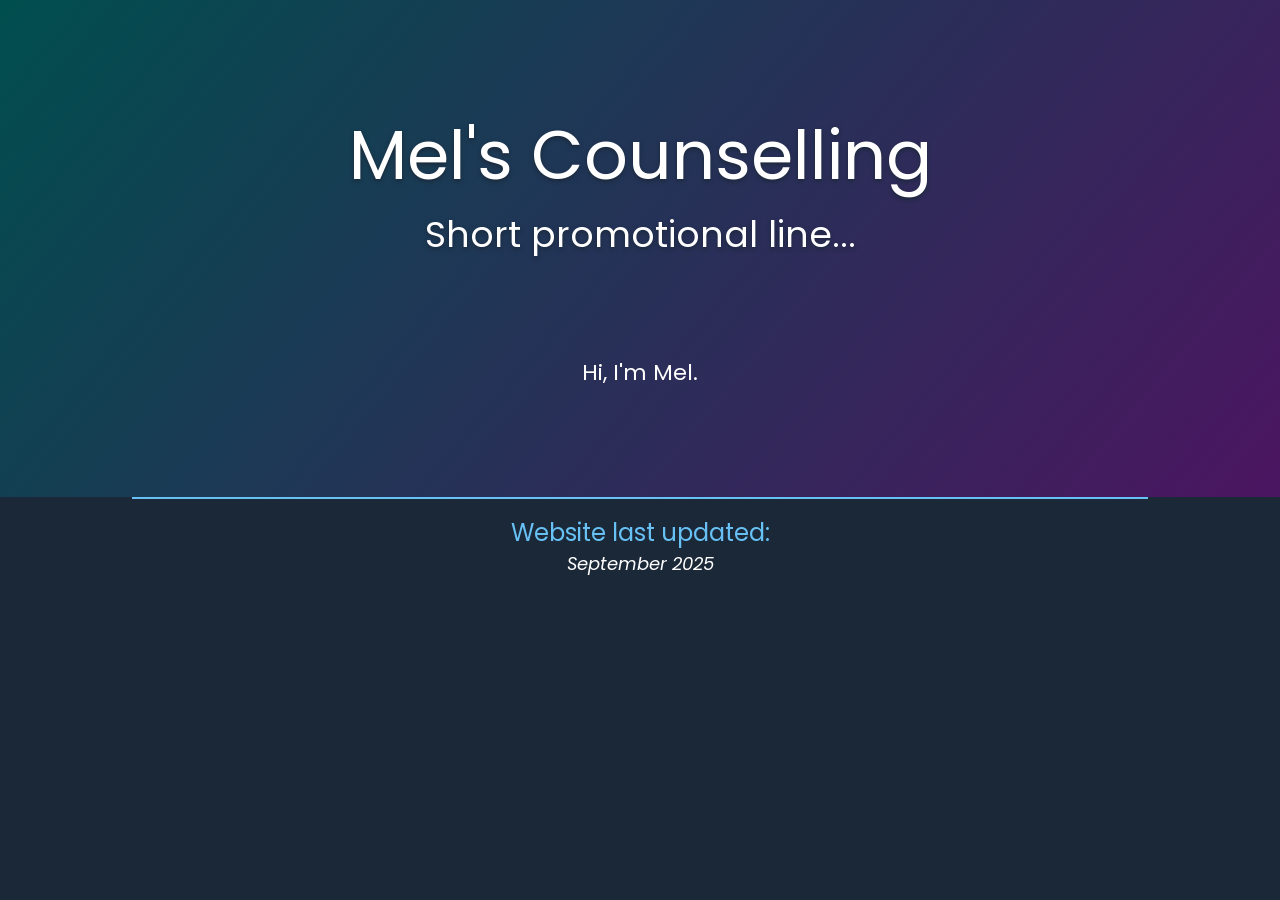
==== index.html @ f2674c3b "Initial content pass" ====
<!DOCTYPE html>
<html>
    <!-- HEAD -->
    <head>
        <link rel="preconnect" href="https://fonts.googleapis.com">
        <link rel="preconnect" href="https://fonts.gstatic.com" crossorigin>
        <link href="https://fonts.googleapis.com/css2?family=Poppins:ital,wght@0,100;0,400;0,700;1,100&display=swap" rel="stylesheet">
        <link href="https://fonts.googleapis.com/css2?family=Wire+One&display=swap" rel="stylesheet">
        <meta charset="utf-8">
        <meta http-equiv="x-ua-compatible" content="ie=edge">
        <meta name="viewport" content="width=device-width, initial-scale=1.0">
        <title>Mel's Counselling</title>
        <meta name="description" content="Website description."/>
        <!-- <link rel="icon" href="res\images\me\mel_portrait.png"> -->
        <link rel="stylesheet" href="css/styles.css">    
    </head>  
    <body>
        <div class="box-promo">
            <!-- <img src="res\images\promos\promotional_banner.jpg"> -->
            <div class="box-promo-textarea">
                <h1>Mel's Counselling</h1>
                <h2>Short promotional line...</h2>
            </div>
        </div>
        <!-- MAIN CONTENT -->
        <div class="page-content-container"> 
            <div class="centered-text">
                <p>Hi, I'm Mel.</p>
            </div>
    </body>

    <!-- FOOTER -->
     <footer>
        <div class="footer-container">
            <div class="footer-section">
                <h3>Website last updated:</h3>
                <i>September 2025</i>
            </div>
        </div>
    </footer>
</html>
---- css/styles.css ----
/*#region ----- Global Body Properties */
/* FONTS :: Inter, Poppins, Roboto */
*{
    font-family: 'Poppins', sans-serif;
    box-sizing: border-box;
    font-size: 18px;
    font-weight: normal;
    text-decoration: none;
    margin: 0;
    color: white;
    cursor: default;
}

i {
    font-style: italic;
}

h3 {
    font-size: 24px;
}

h2 {
    font-size: 36px;
    text-shadow: #1B2838 0 2px 4px;
}

h1 {
    font-size: 68px;
    text-shadow: #1B2838 0 2px 4px;
}

accent-red {
    color: #FF6666
}

accent-yellow {
    color: #FFD966
}

html, body {    
    background: #00B2B2;
    background: linear-gradient(130deg,rgba(0, 78, 78, 1) 0%, rgba(104, 0, 104, 1) 130%);
    margin: 0;
    -ms-overflow-style: none;  /* IE and Edge */
    scrollbar-width: none;  /* Firefox */
}

/* Hide scrollbar for Chrome, Safari and Opera */
body::-webkit-scrollbar {
    display: none;
}
/*#endregion*/

/*#region ----- Global Button Properties */
.button-style-1 {
    display: inline-block;
    border-radius: 0.25em;
    line-height: 36px;
    margin: 2px;
    filter: drop-shadow(0px 3px 3px rgba(0,0,0,0.5));
    transition: all 0.25s ease-in-out;
}
.button-style-1:hover {
    background-color: #67C1F5;
    cursor: pointer;
}
.button-style-2 {
    display: inline-block;
    border-radius: 0.25em;
    line-height: 36px;
    filter: drop-shadow(0px 3px 3px rgba(0,0,0,0.5));
    transition: all 0.5s ease-in-out;
}
.button-style-2:hover {
    background-color: #67C1F5;
    cursor: pointer;
}
.button-style-steam {
    display: inline-block;
    background: linear-gradient(90deg, #67C1F5, #2D73FF);
    border-radius: 0.25em;
    line-height: 46px;
    width: 128px;
    text-align: center;
    margin-right: 10px;
    font-size: 20px;
    filter: drop-shadow(0px 2px 2px rgb(0, 0, 0, .5));
    transition: all 0.25s ease-in-out;
}
.button-style-steam:hover {
    cursor: pointer;
    background: linear-gradient(90deg, #b1d1e4, #2D73FF);
}

.button-style-itch {
    display: inline-block;
    background: #FF5C5A;
    border-radius: 0.25em;
    line-height: 46px;
    width: 128px;
    text-align: center;
    margin-right: 10px;
    font-size: 20px;
    filter: drop-shadow(0px 2px 2px rgb(0, 0, 0, .5));
    transition: all 0.25s ease-in-out;
}
.button-style-itch:hover {
    cursor: pointer;
    background: #ff9997;
}

.button-style-android {
    display: inline-block;
    background:
        linear-gradient(0deg, rgba(255, 50, 50, 0.8), rgba(255, 0, 0, 0) 50%),
        linear-gradient(270deg, rgba(255, 255, 0, 0.8), rgba(0, 255, 0, 0) 60%),
        linear-gradient(180deg, rgba(0, 255, 50, 0.8), rgba(0, 255, 0, 0) 60%),
        linear-gradient(90deg, rgba(0, 100, 255, 0.8), rgba(0, 0, 255, 0) 70%);
    border-radius: 0.25em;
    line-height: 46px;
    width: 128px;
    text-align: center;
    margin-right: 10px;
    font-size: 20px;
    filter: drop-shadow(0px 2px 2px rgb(0, 0, 0, .5));
    transition: all 0.25s ease-in-out;
}
.button-style-android:hover {
    cursor: pointer;
    background:
        linear-gradient(0deg, rgba(255, 50, 50, 0.8), rgba(255, 0, 0, 0) 50%),
        linear-gradient(270deg, rgba(255, 255, 0, 0.8), rgba(0, 255, 0, 0) 60%),
        linear-gradient(180deg, rgba(0, 255, 50, 0.8), rgba(0, 255, 0, 0) 60%),
        linear-gradient(90deg, rgba(0, 100, 255, 0.8), rgba(0, 0, 255, 0) 70%);
}
/*#endregion*/

/*#region ----- Navigation Bar Properties */
header {
    display: flex;
    align-items: center;
    justify-content: center;
    position: fixed;
    top: 0;
    width: 100%;
    height: 50px;
    max-height: 50px;
    z-index: 80;
    background: #1B2838;
    background: linear-gradient(90deg, #1B2838 50%, #2996CC 100%);
    filter: drop-shadow(0px 6px 6px rgba(0,0,0,0.6));
    border-bottom: 2px solid #67C1F5;
    padding: 10px 20px;
}

header > .logo{
    margin: 0 auto;
}

.main-nav {
  display: flex;
  align-items: center;  
  justify-content: space-between;
  width: 100%;
  max-width: 1080px;
}

nav a {
    font-size: 20px;
    padding-left:1rem;
    padding-right:1rem;
}

nav img {
    height: 50px;
}
/*#endregion*/

/*#region ----- Promotional Image Banner */
.box-promo {
    display: block;
    position: relative;
    text-align: center;
    width: 100%;
    padding-top:50px;
    height: 300px;
    margin-bottom: 16px;
}
.box-promo img {
    display: inline-block;
    width: 100%;
    height: 100%;
    max-height: 300px;
    object-fit: cover;
    object-position: 50% 60%;
    opacity: 50%;
}
.box-promo-textarea {
    display: flex;
    flex-direction: column;
    position: absolute;
    justify-content: center;
    margin: 0 auto;
    padding-left: 64px;
    padding-right: 64px;
    width: 100%;
    top: 35%;
}
/*#endregion*/

/*#region ----- Main Page Content Container */
.page-content-container {
    display: flex;
    flex-direction: column;
    flex-wrap: wrap;
    width: 100%;
    max-width: 1080px;
    margin: 0 auto;
    gap: 28px;
    padding: 24px 32px 24px 32px;
}
.centered-text {
    width: inherit;
}
.centered-text p {    
    font-size: 22px;
    margin: 16px;
    text-align: center;
}

.centered-text p a:any-link {
    font-size: 22px;
    color: #ff5bff;
    cursor: pointer;
}
/*#endregion*/

/*#region ----- Profile Pictures */
.profile-picture {
    display: flex;
    justify-content: center;
    margin: 0 auto;
    width: 200px;
    height: 200px;
    border-radius: 50%;
    border: 2px solid #1B2838;
    transition: all 0.25s ease-in-out;   
}

.profile-picture:hover {
    cursor: pointer;
    border-radius: 50%;
    border: 2px solid #67C1F5;
}
/*#endregion*/

/*#region ----- Media Queries */
@media screen and (max-width: 768px){
    .main-nav{
        display: none;
    }
}
@media screen and (min-width: 768px){
    .mobile-burger{
        display: none;
    }
}
/*#endregion*/

/*#region ----- Testimonials */
.testimonial-grid {
    display: flex;    
    flex-wrap: wrap;
    flex-direction: row;
    justify-content: center;
    align-content: space-between;
    gap: 8px;
}

.testimonial-item {
    background: radial-gradient(ellipse at 33% 100%, #67C1F550, #1B2838);
    border-radius: 0.5em;
    width: 45%;
    padding: 15px;
    border: 2px solid #2996CC;
    filter: drop-shadow(0px 4px 4px rgba(0,0,0,0.7));
    box-sizing: border-box;
    transition: all 0.25s ease-in-out;
}

.testimonial-item:hover {
    box-sizing: border-box;
    border: 2px solid #67C1F5;
}

reviewer {
    font-size: 20px;
    color: #67C1F5;
    margin: 0 auto;
}

position {
    font-size: 17px;
    font-weight: bold;
    font-style: italic;
    color: #67C1F5;
}
/*#endregion*/

/*#region ----- Footer */
.footer-container {
    display: flex;
    flex-direction: row;
    align-items: start;
    justify-content: center;
    margin-top: 64px;
    max-width: 100%;
    background-color:#1B2838;
    border-top: 2px solid #67C1F5;
    box-shadow: 0 50vh 0 50vh #1B2838;
}

.footer-section {
    display: flex;
    flex-direction: column;
    text-align: center;
    margin: 16px;
}

.footer-section h3 {
    color: #67C1F5;
}

.footer-section i {
    width: 100%;
    text-align: center;
}
/*#endregion*/
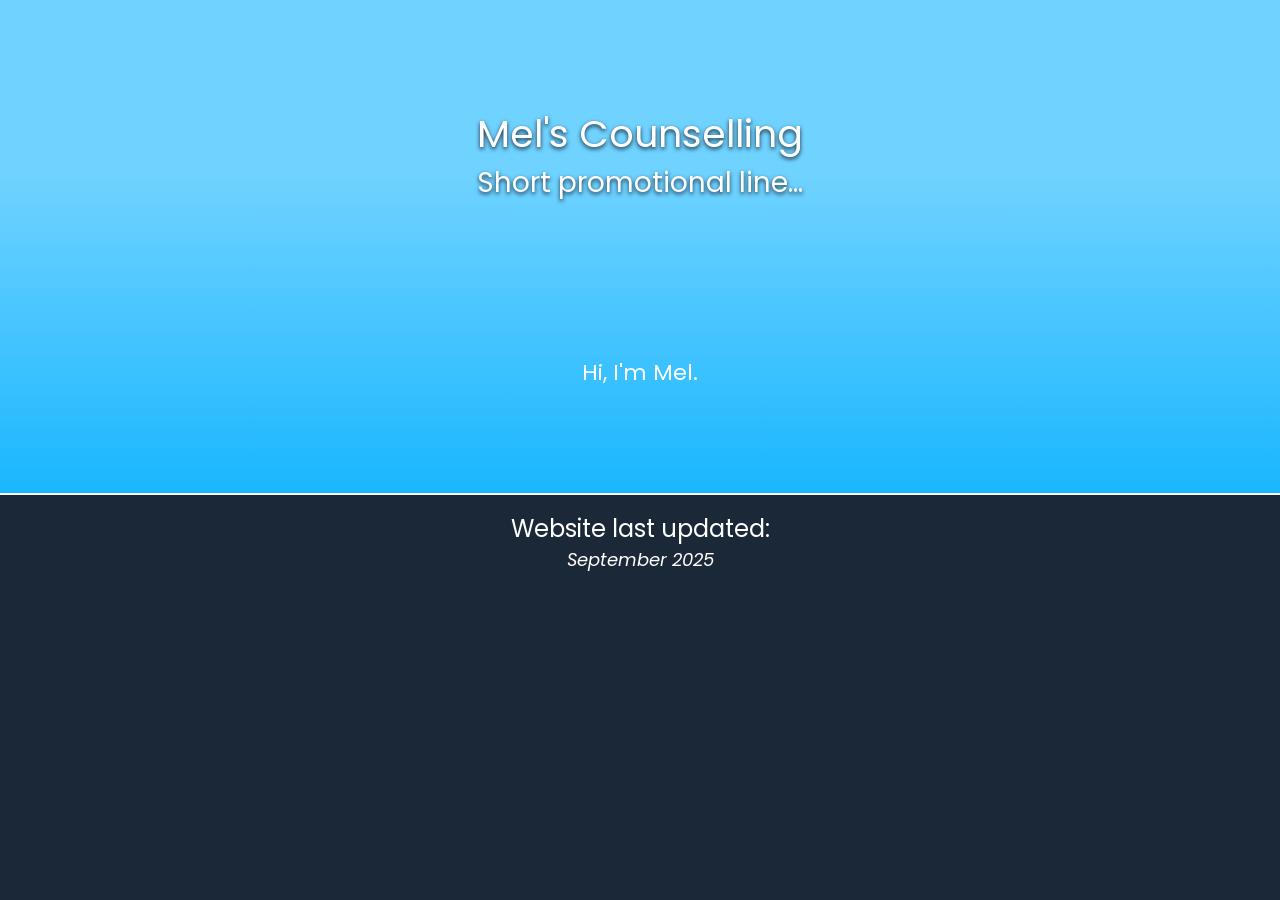
==== commit 774a8669: "Basic page ready for content" ====
--- a/index.html
+++ b/index.html
@@ -1,6 +1,5 @@
 <!DOCTYPE html>
 <html>
-    <!-- HEAD -->
     <head>
         <link rel="preconnect" href="https://fonts.googleapis.com">
         <link rel="preconnect" href="https://fonts.gstatic.com" crossorigin>
@@ -22,15 +21,13 @@
                 <h2>Short promotional line...</h2>
             </div>
         </div>
-        <!-- MAIN CONTENT -->
         <div class="page-content-container"> 
             <div class="centered-text">
                 <p>Hi, I'm Mel.</p>
             </div>
+        </div>
     </body>
-
-    <!-- FOOTER -->
-     <footer>
+    <footer>
         <div class="footer-container">
             <div class="footer-section">
                 <h3>Website last updated:</h3>
--- a/css/styles.css
+++ b/css/styles.css
@@ -20,12 +20,12 @@
 }
 
 h2 {
-    font-size: 36px;
+    font-size: 28px;
     text-shadow: #1B2838 0 2px 4px;
 }
 
 h1 {
-    font-size: 68px;
+    font-size: 38px;
     text-shadow: #1B2838 0 2px 4px;
 }
 
@@ -39,8 +39,9 @@
 
 html, body {    
     background: #00B2B2;
-    background: linear-gradient(130deg,rgba(0, 78, 78, 1) 0%, rgba(104, 0, 104, 1) 130%);
+    background: linear-gradient(0deg,rgb(0, 174, 255) 0%, rgb(111, 210, 255) 70%);
     margin: 0;
+    width: 100%;
     -ms-overflow-style: none;  /* IE and Edge */
     scrollbar-width: none;  /* Firefox */
 }
@@ -201,8 +202,8 @@
     position: absolute;
     justify-content: center;
     margin: 0 auto;
-    padding-left: 64px;
-    padding-right: 64px;
+    padding-left: 12px;
+    padding-right: 12px;
     width: 100%;
     top: 35%;
 }
@@ -316,7 +317,7 @@
     margin-top: 64px;
     max-width: 100%;
     background-color:#1B2838;
-    border-top: 2px solid #67C1F5;
+    border-top: 2px solid #ffffff;
     box-shadow: 0 50vh 0 50vh #1B2838;
 }
 
@@ -328,7 +329,7 @@
 }
 
 .footer-section h3 {
-    color: #67C1F5;
+    color: #ffffff;
 }
 
 .footer-section i {
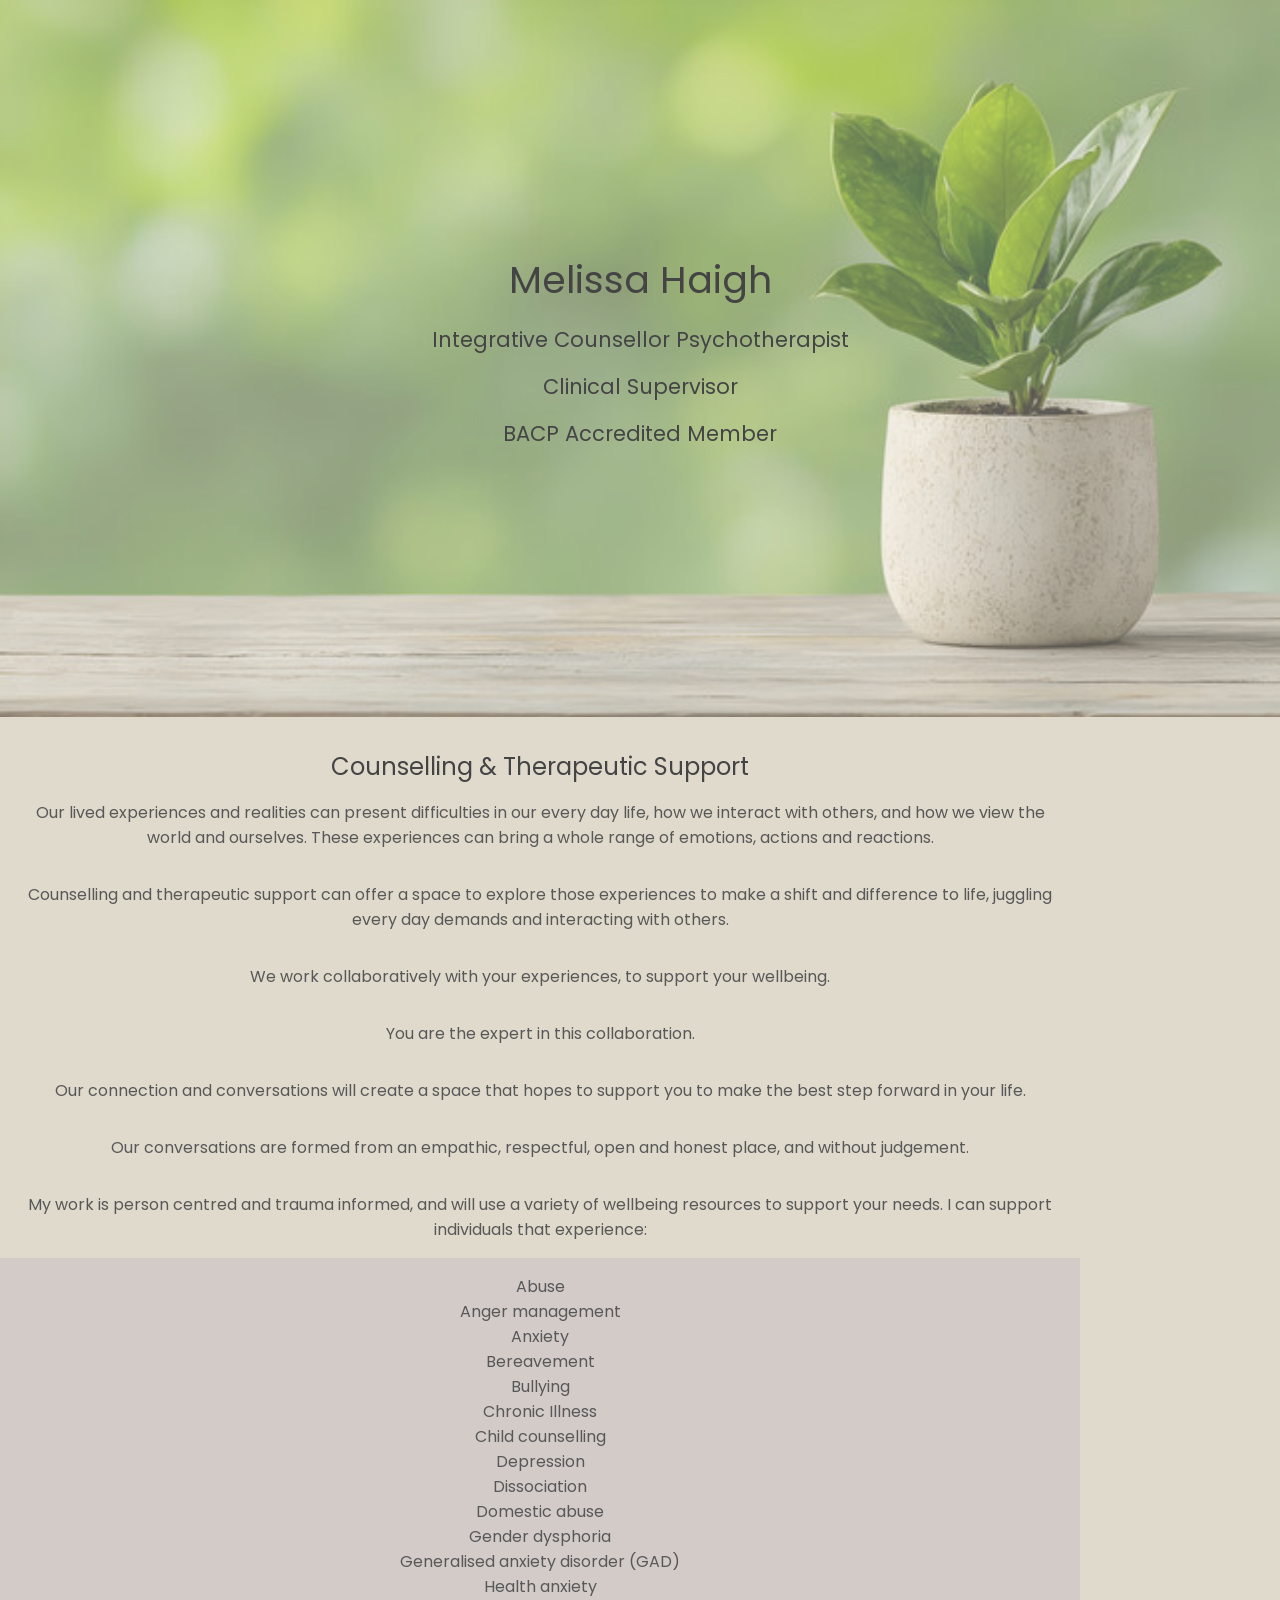
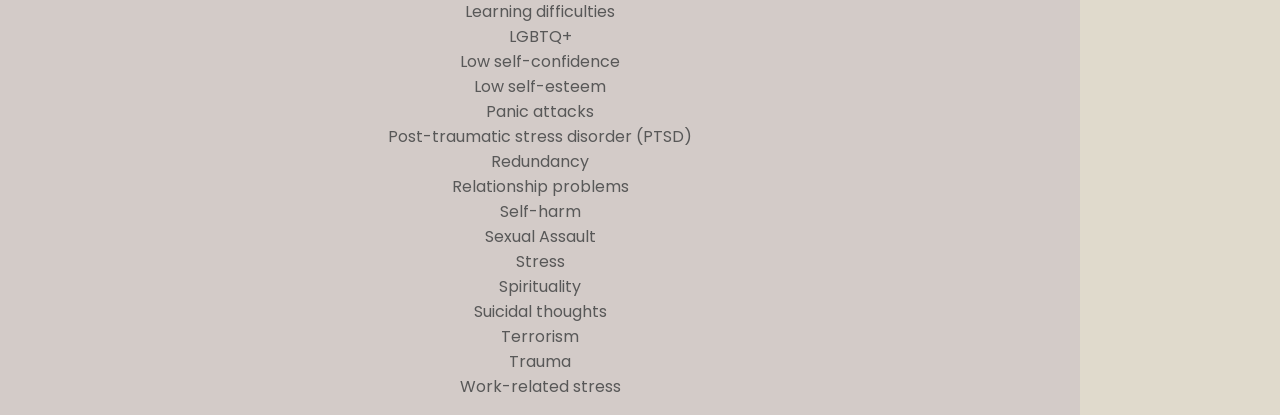
==== commit 82caeaa0: "First design and content iteration" ====
--- a/index.html
+++ b/index.html
@@ -1,5 +1,6 @@
 <!DOCTYPE html>
 <html>
+
     <head>
         <link rel="preconnect" href="https://fonts.googleapis.com">
         <link rel="preconnect" href="https://fonts.gstatic.com" crossorigin>
@@ -8,31 +9,76 @@
         <meta charset="utf-8">
         <meta http-equiv="x-ua-compatible" content="ie=edge">
         <meta name="viewport" content="width=device-width, initial-scale=1.0">
-        <title>Mel's Counselling</title>
-        <meta name="description" content="Website description."/>
-        <!-- <link rel="icon" href="res\images\me\mel_portrait.png"> -->
+        <title>Melissa Haigh</title>
+        <meta name="description" content="Melissa Haigh | Integrative Counsellor Psychotherapist | Clinical Supervisor | BACP Accredited Member"/>
+        <link rel="icon" href="res\images\branding\mel_ai_temp.png">
         <link rel="stylesheet" href="css/styles.css">    
     </head>  
+
     <body>
         <div class="box-promo">
-            <!-- <img src="res\images\promos\promotional_banner.jpg"> -->
+            <img src="res\images\branding\mel_header_capsule_03.png">
             <div class="box-promo-textarea">
-                <h1>Mel's Counselling</h1>
-                <h2>Short promotional line...</h2>
+                <h1>Melissa Haigh</h1>
+                <h3>Integrative Counsellor Psychotherapist</h3>
+                <h3>Clinical Supervisor</h3>
+                <h3>BACP Accredited Member</h3>
             </div>
         </div>
         <div class="page-content-container"> 
             <div class="centered-text">
-                <p>Hi, I'm Mel.</p>
+                <h2>Counselling & Therapeutic Support</h2>
+                <p>Our lived experiences and realities can present difficulties in our every day life, how we interact with others, and how we view the world and ourselves. These experiences can bring a whole range of emotions, actions and reactions.</p>
+                <p>Counselling and therapeutic support can offer a space to explore those experiences to make a shift and difference to life, juggling every day demands and interacting with others.</p>
+                <p>We work collaboratively with your experiences, to support your wellbeing.</p>
+                <p>You are the expert in this collaboration.</p>
+                <p>Our connection and conversations will create a space that hopes to support you to make the best step forward in your life.</p>
+                <p>Our conversations are formed from an empathic, respectful, open and honest place, and without judgement.</p>
+                <p>My work is person centred and trauma informed, and will use a variety of wellbeing resources to support your needs. I can support individuals that experience:</p>                
+                <div class="list-area">
+                    <ul>
+                        <li>Abuse</li>
+                        <li>Anger management</li>
+                        <li>Anxiety</li>
+                        <li>Bereavement</li>
+                        <li>Bullying</li>
+                        <li>Chronic Illness</li>
+                        <li>Child counselling</li>
+                        <li>Depression</li>
+                        <li>Dissociation</li>
+                        <li>Domestic abuse</li>
+                        <li>Gender dysphoria</li>
+                        <li>Generalised anxiety disorder (GAD)</li>
+                        <li>Health anxiety</li>
+                        <li>Learning difficulties</li>
+                        <li>LGBTQ+</li>
+                        <li>Low self-confidence</li>
+                        <li>Low self-esteem</li>
+                        <li>Panic attacks</li>
+                        <li>Post-traumatic stress disorder (PTSD)</li>
+                        <li>Redundancy</li>
+                        <li>Relationship problems</li>
+                        <li>Self-harm</li>
+                        <li>Sexual Assault</li>
+                        <li>Stress</li>
+                        <li>Spirituality</li>
+                        <li>Suicidal thoughts</li>
+                        <li>Terrorism</li>
+                        <li>Trauma</li>
+                        <li>Work-related stress</li>
+                    </ul>
+                </div>
             </div>
         </div>
     </body>
-    <footer>
+
+    <!-- <footer>
         <div class="footer-container">
             <div class="footer-section">
                 <h3>Website last updated:</h3>
-                <i>September 2025</i>
+                <i>November 2025</i>
             </div>
         </div>
-    </footer>
+    </footer> -->
+
 </html>
--- a/css/styles.css
+++ b/css/styles.css
@@ -3,30 +3,34 @@
 *{
     font-family: 'Poppins', sans-serif;
     box-sizing: border-box;
-    font-size: 18px;
+    font-size: 16px;
     font-weight: normal;
     text-decoration: none;
     margin: 0;
+    color: #585858;
+    cursor: default;
+}
+
+i {
     color: white;
-    cursor: default;
-}
-
-i {
     font-style: italic;
 }
 
 h3 {
+    color: #444444;
+    font-size: 21px;    
+    padding-bottom: 16px;
+}
+
+h2 {
+    color: #444444;
     font-size: 24px;
 }
 
-h2 {
-    font-size: 28px;
-    text-shadow: #1B2838 0 2px 4px;
-}
-
 h1 {
+    color: #444444;
     font-size: 38px;
-    text-shadow: #1B2838 0 2px 4px;
+    padding-bottom: 16px;
 }
 
 accent-red {
@@ -38,8 +42,7 @@
 }
 
 html, body {    
-    background: #00B2B2;
-    background: linear-gradient(0deg,rgb(0, 174, 255) 0%, rgb(111, 210, 255) 70%);
+    background: #E0DACC;
     margin: 0;
     width: 100%;
     -ms-overflow-style: none;  /* IE and Edge */
@@ -179,33 +182,26 @@
 
 /*#region ----- Promotional Image Banner */
 .box-promo {
-    display: block;
+    display: grid;
+    place-items: center;
     position: relative;
-    text-align: center;
-    width: 100%;
-    padding-top:50px;
-    height: 300px;
-    margin-bottom: 16px;
+    width: 100%;
+    aspect-ratio: 16 / 6;
+    height: auto;
 }
 .box-promo img {
-    display: inline-block;
-    width: 100%;
-    height: 100%;
-    max-height: 300px;
-    object-fit: cover;
-    object-position: 50% 60%;
-    opacity: 50%;
+    grid-area: 1 / 1;
+    width: 100%;
+    height: 100%;    
+    /* object-fit: cover; */
+    opacity: 0.6;
+    z-index: 1;    
 }
 .box-promo-textarea {
-    display: flex;
-    flex-direction: column;
-    position: absolute;
-    justify-content: center;
-    margin: 0 auto;
-    padding-left: 12px;
-    padding-right: 12px;
-    width: 100%;
-    top: 35%;
+    grid-area: 1/1;    
+    text-align: center;
+    padding: 16px 16px;    
+    z-index: 2;
 }
 /*#endregion*/
 
@@ -214,19 +210,35 @@
     display: flex;
     flex-direction: column;
     flex-wrap: wrap;
+    text-align: center;
     width: 100%;
     max-width: 1080px;
-    margin: 0 auto;
-    gap: 28px;
-    padding: 24px 32px 24px 32px;
-}
+    padding-top: 32px;
+    /* margin: 0 auto; */
+}
+
 .centered-text {
-    width: inherit;
-}
+    width: inherit;    
+}
+
 .centered-text p {    
-    font-size: 22px;
-    margin: 16px;
-    text-align: center;
+    /* font-size: 16px; */
+    padding: 16px;
+    margin: auto;    
+    /* text-align: center; */
+}
+
+.list-area {
+    padding: 16px;
+    background-color: #D3CBC8;
+}
+.centered-text ul {    
+    text-align: center;    
+    list-style: none;
+    padding: 0;
+}
+.centered-text li{
+    color: #585858;
 }
 
 .centered-text p a:any-link {
@@ -314,10 +326,10 @@
     flex-direction: row;
     align-items: start;
     justify-content: center;
-    margin-top: 64px;
+    margin-top: 32px;
     max-width: 100%;
-    background-color:#1B2838;
-    border-top: 2px solid #ffffff;
+    background-color:#444444;
+    border-top: 2px solid #222222;
     box-shadow: 0 50vh 0 50vh #1B2838;
 }
 
@@ -325,14 +337,18 @@
     display: flex;
     flex-direction: column;
     text-align: center;
-    margin: 16px;
+    margin: 8px;
 }
 
 .footer-section h3 {
-    color: #ffffff;
+    color: #B2BDC3;
 }
 
 .footer-section i {
+    color: #B2BDC3;
+}
+
+.footer-section i {
     width: 100%;
     text-align: center;
 }
